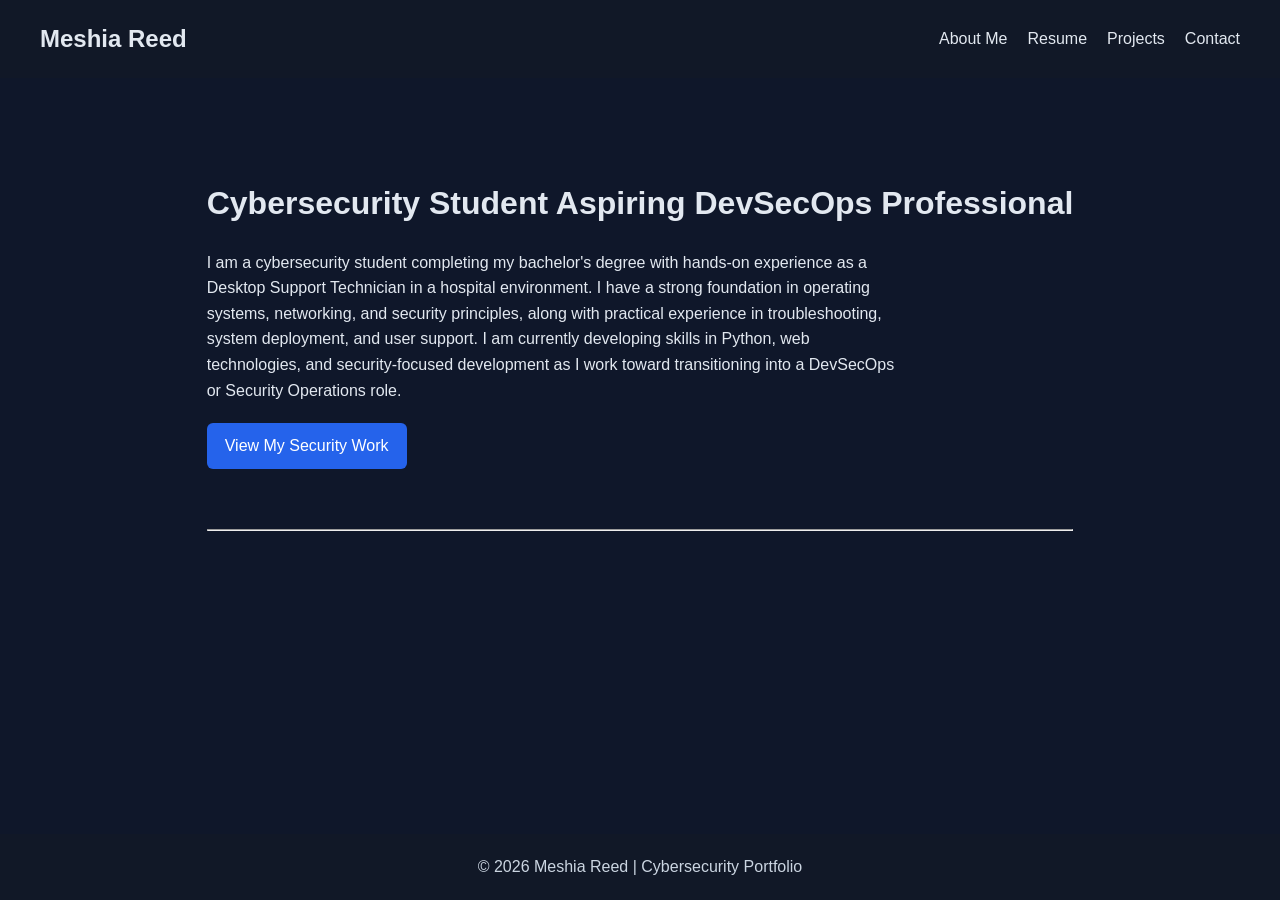
==== index.html @ 16b92840 "Moved files up one level" ====
<!DOCTYPE html>
<html lang="en">
<head>
    <meta charset="UTF-8" />
    <meta name="viewport" content="width=device-width, initial-scale=1.0" />
    <meta name="description" content="Meshia Reed cybersecurity portfolio showcasing IT support experience, security projects, and DevSecOps skills." />
    <title>Meshia Reed | Digital Portfolio</title>
    <link rel="stylesheet" href="assets/css/style.css" />
</head>
<body>
    <header>
        <nav class="navbar">
            <h1>Meshia Reed</h1>
            <ul>
                <li><a href="index.html">About Me</a></li>
                <li><a href="pages/resume.html">Resume</a></li>
                <li><a href="pages/work.html">Projects</a></li>
                <li><a href="pages/contact.html">Contact</a></li>
            </ul>
        </nav>
    </header>

    <main class="container">
        <section class="hero">
            <h2>Cybersecurity Student Aspiring DevSecOps Professional</h2>
            <p>
                I am a cybersecurity student completing my bachelor's degree with hands-on experience
                as a Desktop Support Technician in a hospital environment. I have a strong foundation
                in operating systems, networking, and security principles, along with practical
                experience in troubleshooting, system deployment, and user support.
                
                I am currently developing skills in Python, web technologies, and security-focused
                development as I work toward transitioning into a DevSecOps or Security Operations role.
            </p>
            <a class="btn" href="pages/work.html">View My Security Work</a>
            <!-- <a class="btn" href="pages/work.html">View My Work</a> -->
        </section>
        <hr class="divider" />
    </main>
     <footer class="footer">
        <p>© 2026 Meshia Reed | Cybersecurity Portfolio</p>
    </footer>
    <script src="assets/js/app.js"></script>
</body>
</html>
---- assets/css/style.css ----
* {
  box-sizing: border-box;
  margin: 0;
  padding: 0;
}

html, body {
  height: 100%;
}

body {
  font-family: Arial, sans-serif;
  line-height: 1.6;
  background: #0f172a;
  color: #e2e8f0;

  display: flex;
  flex-direction: column;
  min-height: 100vh;
}

main {
  flex: 1;
}

.navbar {
  display: flex;
  justify-content: space-between;
  align-items: center;
  padding: 20px 40px;
  background: #111827;
}

.navbar ul {
  display: flex;
  list-style: none;
  gap: 20px;
}

.navbar a {
  color: #e2e8f0;
  text-decoration: none;
}

.container {
  max-width: 1000px;
  margin: auto;
  padding: 40px 20px;
}

.hero {
  padding: 60px 0;
}

.hero h2 {
  font-size: 2rem;
  margin-bottom: 20px;
}

.hero p {
  /* display: flex;
  justify-content: space-around;
  align-items: center; */
  max-width: 700px;
  margin-bottom: 20px;
}

.btn {
  display: inline-block;
  background: #2563eb;
  color: white;
  padding: 10px 18px;
  text-decoration: none;
  border-radius: 6px;
}

.card-grid {
  display: grid;
  grid-template-columns: repeat(auto-fit, minmax(260px, 1fr));
  gap: 20px;
}

.card {
  background: #1e293b;
  padding: 20px;
  border-radius: 10px;
}

.footer {
  display: flex;
  justify-content: space-around;
  align-items: center;
  padding: 20px 40px;
}

/* ===== Additional Portfolio Styles ===== */

.page-header {
  margin-bottom: 30px;
}

.page-header h2 {
  font-size: 2rem;
  margin-bottom: 12px;
}

.content-card {
  background: #1e293b;
  border-radius: 12px;
  padding: 24px;
  margin-bottom: 24px;
}

.resume-entry {
  margin-bottom: 20px;
}

.resume-meta {
  color: #cbd5e1;
  margin-bottom: 10px;
}

.detail-list {
  padding-left: 20px;
}

.detail-list li {
  margin-bottom: 8px;
}

/* Skills Tags */
.tag-grid {
  display: flex;
  flex-wrap: wrap;
  gap: 10px;
}

.tag {
  background: #334155;
  color: #e2e8f0;
  padding: 6px 12px;
  border-radius: 999px;
  font-size: 0.9rem;
}

/* Contact Page */
.contact-grid {
  display: grid;
  grid-template-columns: repeat(auto-fit, minmax(220px, 1fr));
  gap: 20px;
}

.contact-item {
  background: #334155;
  padding: 18px;
  border-radius: 10px;
}
.contact-item a {
  color: #cccccc;
}

/* Work Cards */
.project-card h3 {
  margin-bottom: 10px;
}

.project-card p {
  margin-bottom: 10px;
}

/* Active nav link */
.navbar a.active {
  color: #60a5fa;
}

/* Footer improvement */
.footer {
  text-align: center;
  background: #111827;
  color: #cbd5e1;
  margin-top: 30px;
}
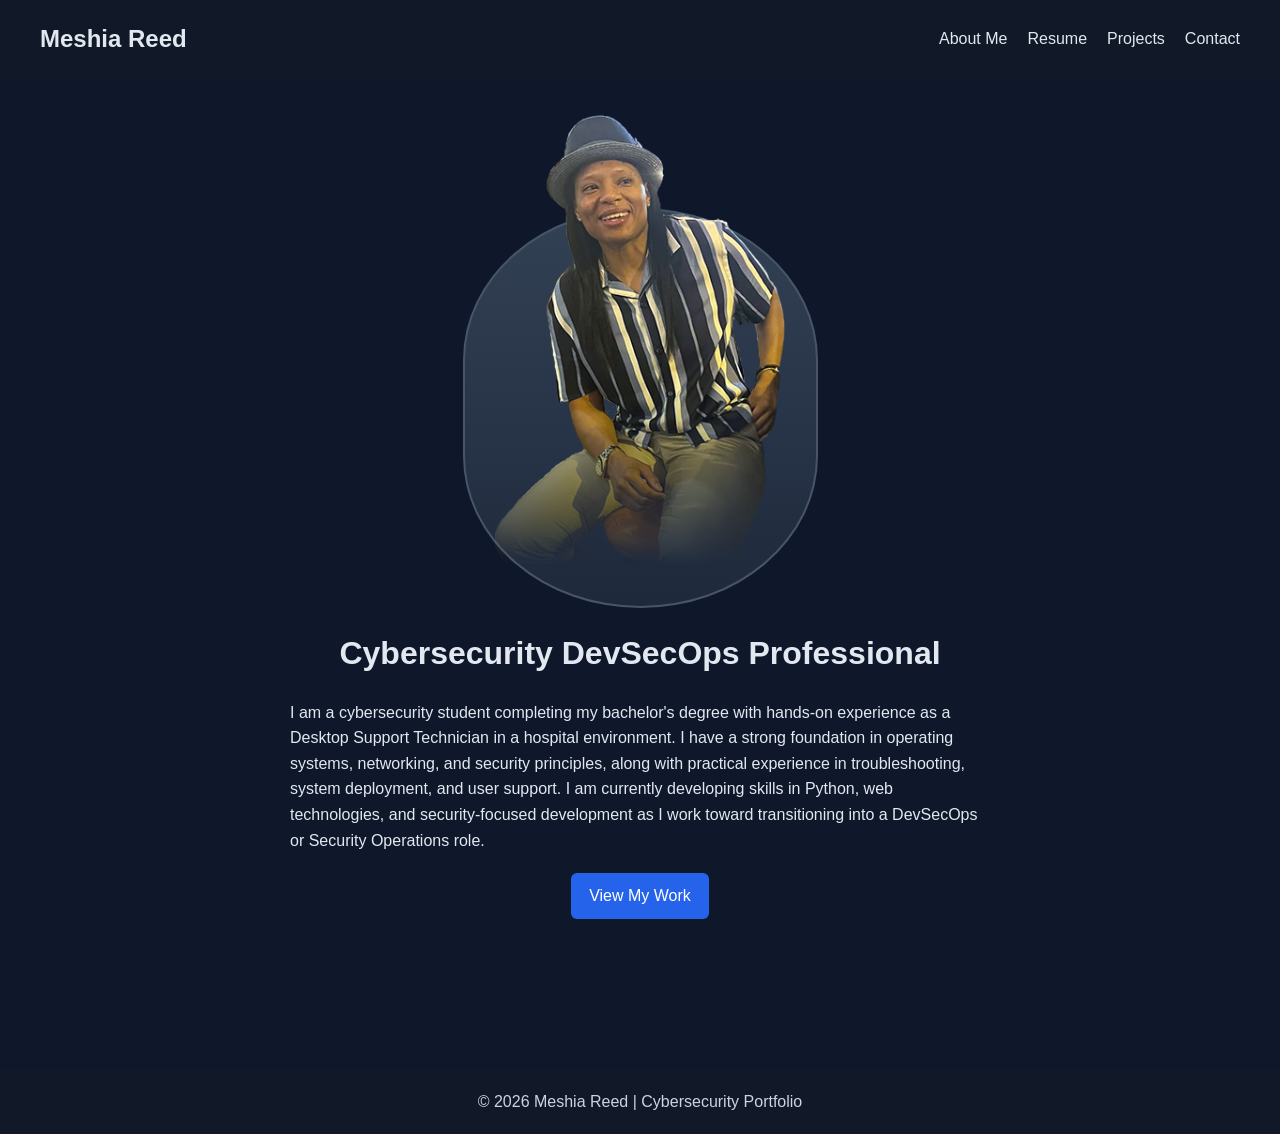
==== commit 3eb74d1c: "Updated index page with hero image and css styles" ====
--- a/index.html
+++ b/index.html
@@ -21,21 +21,28 @@
     </header>
 
     <main class="container">
-        <section class="hero">
-            <h2>Cybersecurity Student Aspiring DevSecOps Professional</h2>
-            <p>
-                I am a cybersecurity student completing my bachelor's degree with hands-on experience
-                as a Desktop Support Technician in a hospital environment. I have a strong foundation
-                in operating systems, networking, and security principles, along with practical
-                experience in troubleshooting, system deployment, and user support.
-                
-                I am currently developing skills in Python, web technologies, and security-focused
-                development as I work toward transitioning into a DevSecOps or Security Operations role.
-            </p>
-            <a class="btn" href="pages/work.html">View My Security Work</a>
-            <!-- <a class="btn" href="pages/work.html">View My Work</a> -->
+        <section class="hero .hero-layout">
+            <div class="hero-image-wrap">
+                <div class="hero-image-frame">
+                    <img src="assets/images/meshia_hero_3.png" class="hero-image" />
+                </div>
+            </div>
+            <div class="hero-center">
+                <h2>Cybersecurity DevSecOps Professional</h2>
+                <p>
+                    I am a cybersecurity student completing my bachelor's degree with hands-on experience
+                    as a Desktop Support Technician in a hospital environment. I have a strong foundation
+                    in operating systems, networking, and security principles, along with practical
+                    experience in troubleshooting, system deployment, and user support.
+                    
+                    I am currently developing skills in Python, web technologies, and security-focused
+                    development as I work toward transitioning into a DevSecOps or Security Operations role.
+                </p>
+                <!-- <a class="btn" href="pages/work.html">View My Security Work</a> -->
+                <a class="btn" href="pages/work.html">View My Work</a>
+            </div>
         </section>
-        <hr class="divider" />
+        <!-- <hr class="divider" /> -->
     </main>
      <footer class="footer">
         <p>© 2026 Meshia Reed | Cybersecurity Portfolio</p>
--- a/assets/css/style.css
+++ b/assets/css/style.css
@@ -52,16 +52,68 @@
   padding: 60px 0;
 }
 
+/* Hero Image */
+.hero-layout {
+  display: flex;
+  align-items: center;
+  justify-content: space-between;
+  gap: 40px;
+  flex-wrap: wrap;
+}
+
+.hero-text {
+  flex: 1 1 500px;
+}
+
+.hero-image-wrap {
+  flex: 1 1 320px;
+  display: flex;
+  justify-content: center;
+  align-items: flex-end;
+  padding-top: 30px;
+}
+
+.hero-image-frame {
+  width: 355px;
+  height: 400px;
+  background: linear-gradient(180deg, #334155, #1e293b);
+  border-radius: 50% / 38%;
+  position: relative;
+  overflow: visible;
+  display: flex;
+  justify-content: center;
+  align-items: flex-end;
+  border: 2px solid #475569;
+  margin-bottom: 20px;
+}
+
+.hero-image {
+  mask-image: linear-gradient(to bottom, black 60%, transparent 100%);
+  -webkit-mask-image: linear-gradient(to bottom, black 60%, transparent 100%);
+  width: 290px;
+  height: auto;
+  object-fit: cover;
+  display: block;
+  transform: translateY(-40px);
+}
+/* End */
+
+
 .hero h2 {
   font-size: 2rem;
   margin-bottom: 20px;
 }
 
-.hero p {
-  /* display: flex;
+.hero-center {
+  display: flex;
+  flex-direction: column;
   justify-content: space-around;
-  align-items: center; */
+  align-items: center;
   max-width: 700px;
+  margin-bottom: 20px;
+}
+
+.hero-center p {
   margin-bottom: 20px;
 }
 
@@ -160,12 +212,23 @@
 }
 
 /* Work Cards */
+.project-card {
+  display: flex;
+  flex-direction: column;
+}
+
 .project-card h3 {
   margin-bottom: 10px;
 }
 
 .project-card p {
   margin-bottom: 10px;
+}
+
+.project-card div {
+  display: flex;
+  justify-content: space-around;
+  margin-top: auto
 }
 
 /* Active nav link */
